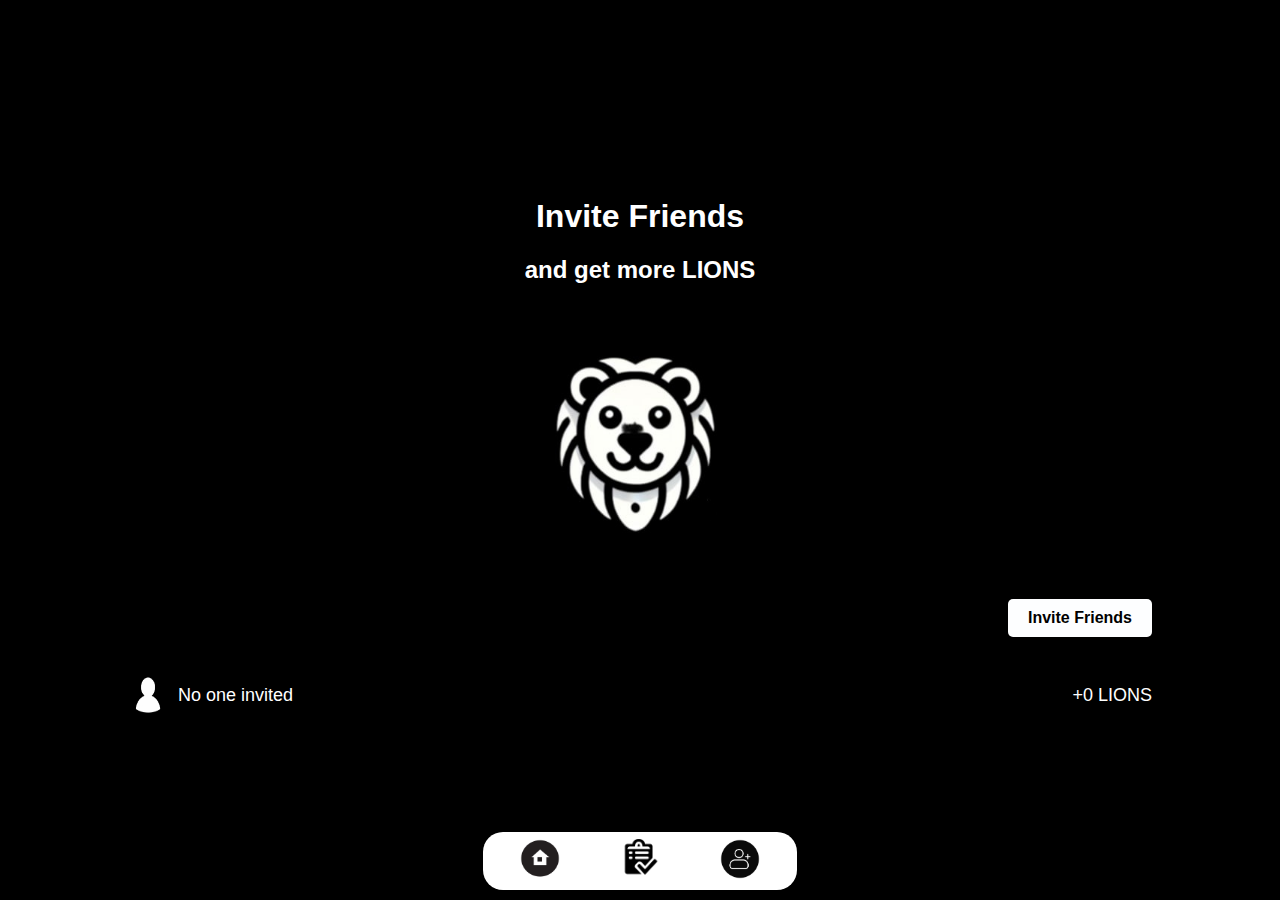
==== friend.html @ 8d409ebc "Add files via upload" ====
<!DOCTYPE html>
<html lang="en">
<head>
    <meta charset="UTF-8">
    <meta name="viewport" content="width=device-width, initial-scale=1.0">
    <title>Invite Friends</title>
    <link rel="stylesheet" href="friend.css">
</head>
<body>
    <div class="container">
        <div class="text">
            <h1>Invite Friends</h1>
            <h2>and get more LIONS</h2>
        </div>
        <img src="lion.png" alt="Lion Icon" class="lion-icon">
        
        <div class="friend-header">
            <p class="friend-count">1 friend</p>
            <button class="invite-button">Invite Friends</button>
        </div>

        <div class="friend-info">
            <img src="user.png" alt="User Icon" class="user-icon">
            <p class="user-name">No Name</p>
            <p class="lions-count">+359 LIONS</p>
        </div>
    </div>
    <nav class="taskbar">
        <a href="home.html">
            <img src="home.png" alt="Home" class="nav-icon">
        </a>
        <a href="task.html">
            <img src="task.png" alt="Tasks" class="nav-icon">
        </a>
        <a href="friend.html">
            <img src="friend.png" alt="Friends" class="nav-icon">
        </a>
    </nav>
    <script src="friend.js"></script>

</body>
</html>
---- friend.css ----
body {
    background-color: black;
    color: white;
    font-family: Arial, sans-serif;
    text-align: center;
    margin: 0;
    padding: 0;
}

.container {
    display: flex;
    flex-direction: column;
    align-items: center;
    justify-content: center;
    height: 100vh;
}

.text {
    margin-bottom: 15px;
}

.lion-icon {
    width: 250px;
    height: 250px;
    margin-bottom: 30px;
}

/* Flex container for 1 friend and Invite Friends button */
.friend-header {
    display: flex;
    justify-content: space-between;
    width: 80%;
    align-items: center;
    margin-bottom: 20px;
}

.friend-count {
    font-size: 18px;
}

.invite-button {
    background-color: #fdfeff;
    color: rgb(0, 0, 0);
    border: none;
    font-weight:800 ;
    padding: 10px 20px;
    border-radius: 5px;
    cursor: pointer;
    font-size: 16px;
    transition: background-color 0.3s ease;
}



/* Align user icon, name, and lions count in a single row */
.friend-info {
    display: flex;
    justify-content: space-between;
    width: 80%;
    align-items: center;
    margin-top:10px;
}

.user-icon {
    width: 40px;
    height: 40px;
    margin-right: 10px;
}

.user-name {
    flex: 1;
    text-align: left;
    font-size: 18px;
}

.lions-count {
    font-size: 18px;
    text-align: right;
}

/* Responsive adjustments */
@media (max-width: 600px) {
    .lion-icon {
        width: 200px;
        height: 200px;
    }

    .invite-button {
        padding: 8px 16px;
        font-size: 14px;
    }

    .user-icon {
        width: 30px;
        height: 30px;
    }
}
.taskbar {
    display: flex;
    justify-content: space-around;
    background-color: #fff;
    border-radius: 20px;
    padding: 7px;
    position: fixed;
    bottom: 10px;
    left: 50%;
    transform: translateX(-50%);
    width: 300px;
    max-width: 400px;
}

.taskbar .nav-icon {
    width: 40px;
    height: 40px;
}
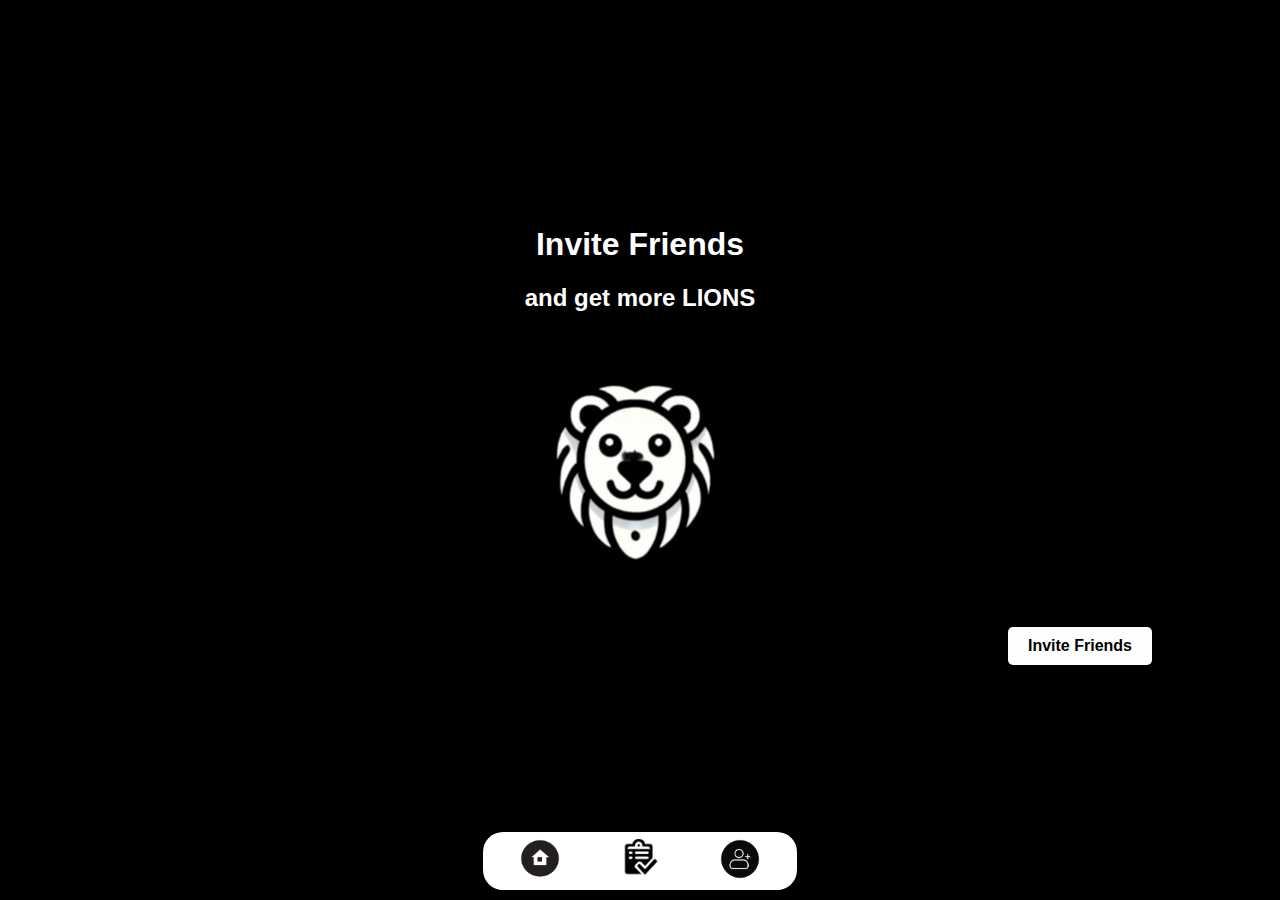
==== commit ad650a62: "Update friend.html" ====
--- a/friend.html
+++ b/friend.html
@@ -15,16 +15,15 @@
         <img src="lion.png" alt="Lion Icon" class="lion-icon">
         
         <div class="friend-header">
-            <p class="friend-count">1 friend</p>
-            <button class="invite-button">Invite Friends</button>
+            <p id="friendCount" class="friend-count">Invite friends </p>
+            <button class="invite-button" onclick="inviteFriend()">Invite Friends</button>
         </div>
 
-        <div class="friend-info">
-            <img src="user.png" alt="User Icon" class="user-icon">
-            <p class="user-name">No Name</p>
-            <p class="lions-count">+359 LIONS</p>
+        <div id="friendList" class="friend-info">
+            <!-- Friends will be listed here dynamically -->
         </div>
     </div>
+    
     <nav class="taskbar">
         <a href="home.html">
             <img src="home.png" alt="Home" class="nav-icon">
@@ -36,7 +35,7 @@
             <img src="friend.png" alt="Friends" class="nav-icon">
         </a>
     </nav>
+
     <script src="friend.js"></script>
-
 </body>
 </html>
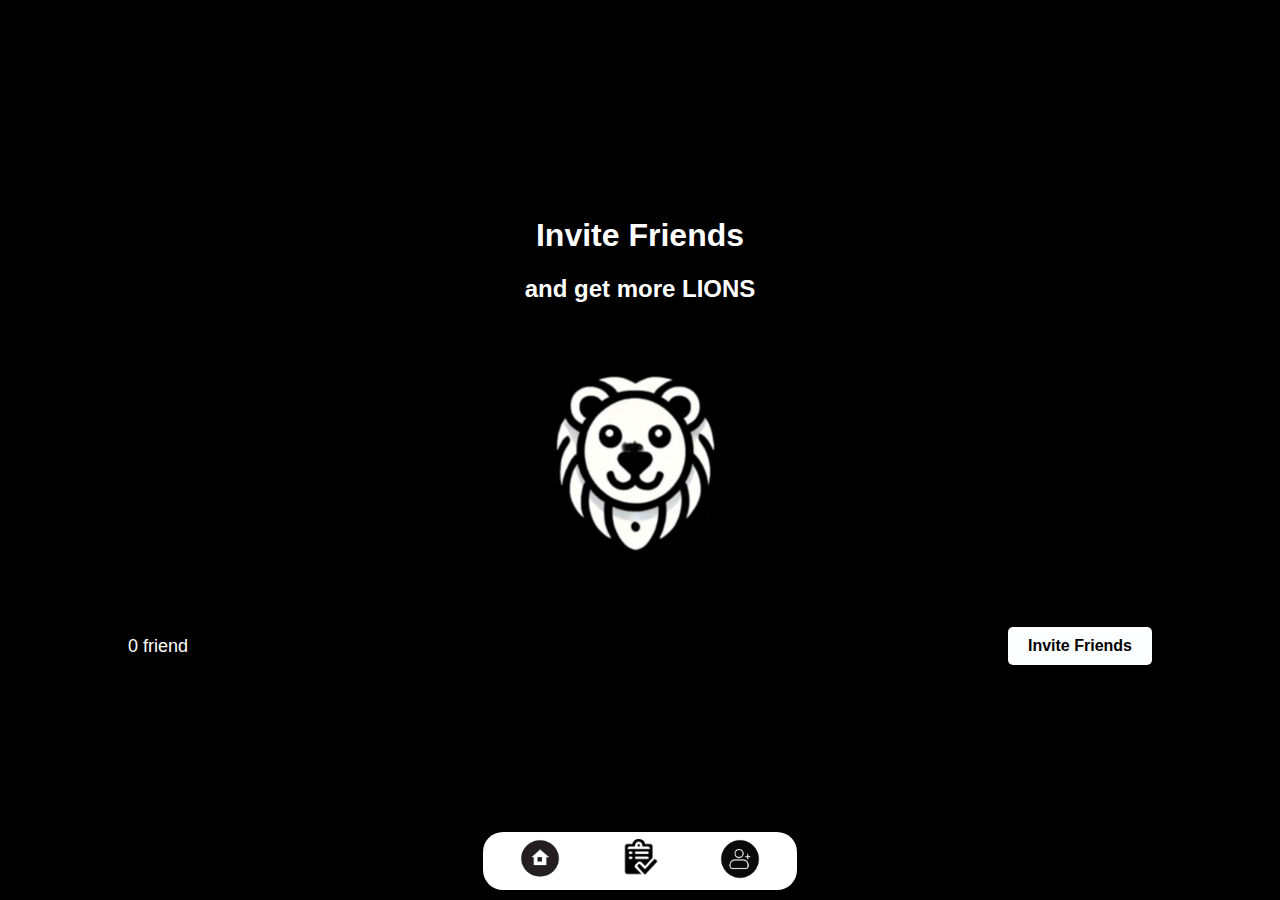
==== commit 88fbf21c: "Update friend.html" ====
--- a/friend.html
+++ b/friend.html
@@ -16,7 +16,7 @@
         
         <div class="friend-header">
             <p id="friendCount" class="friend-count">Invite friends </p>
-            <button class="invite-button" onclick="inviteFriend()">Invite Friends</button>
+            <button class="invite-button" id="inviteButton">Invite Friends</button>
         </div>
 
         <div id="friendList" class="friend-info">
